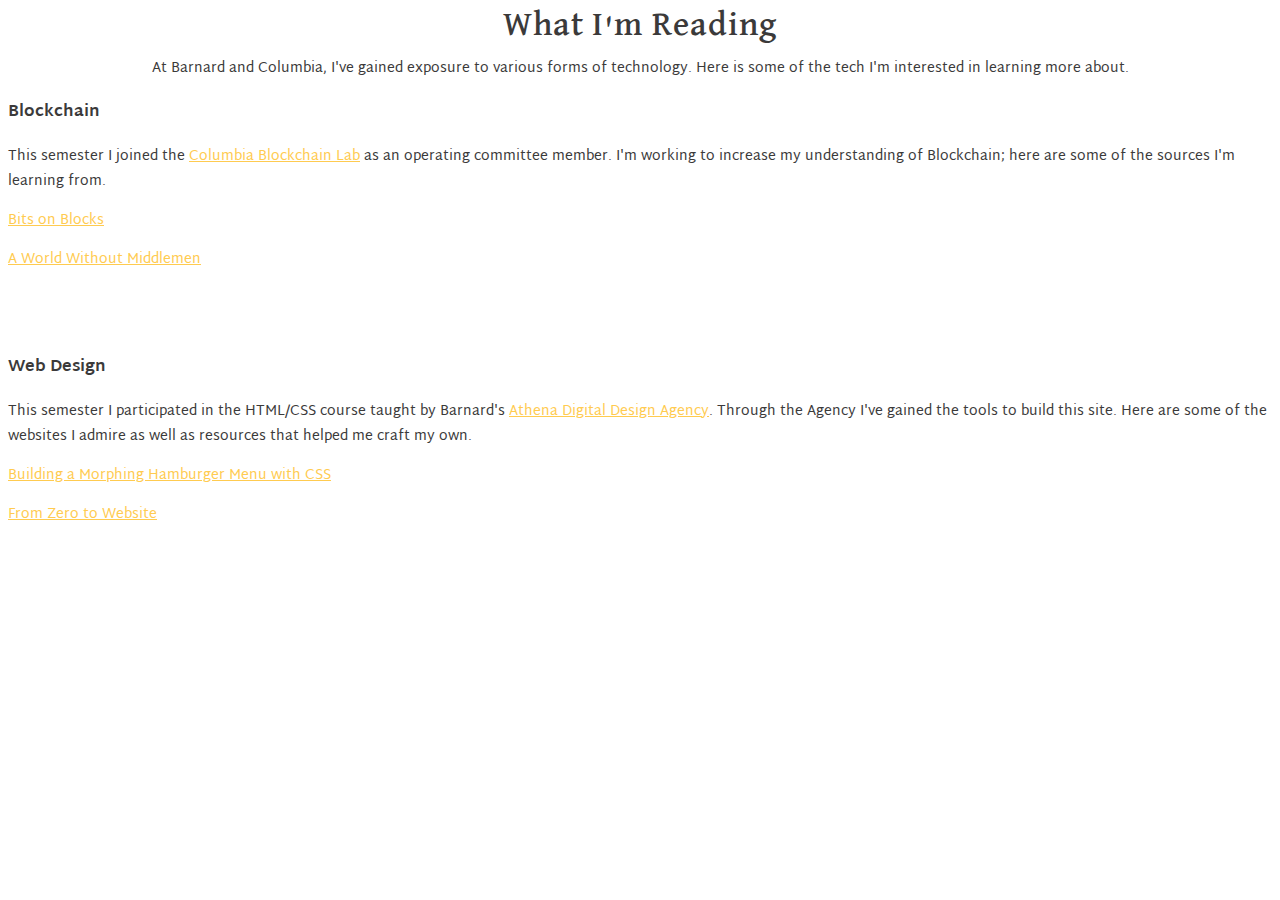
==== reading.html @ f241678f "Add files via upload" ====
<html>
<head>

	<title>Reading - Taylor</title>

	<link href="https://fonts.googleapis.com/css?family=Alegreya+Sans:300|Amiri|Gentium+Book+Basic|Manuale|Martel+Sans:300|Merriweather|Merriweather+Sans|Yantramanav|Adamina|Playfair+Display+SC|David+Libre|Scheherazade" rel="stylesheet">

	<link rel="stylesheet" type="text/css" href="taylormurrell.css">


<body>
	<center><h1>What I'm Reading</h1></center>

	<center><p>At Barnard and Columbia, I've gained exposure to various forms of technology. Here is some of the tech I'm interested in learning more about.</p></center>


	<div class="readingsections">
	<div id="blockchain">
	<strong><h3>Blockchain</h3></strong>
	<p>This semester I joined the <a href="http://www.columbiablockchainlab.com/">Columbia Blockchain Lab</a> as an operating committee member. I'm working to increase my understanding of Blockchain; here are some of the sources I'm learning from.
	</p>

	<p><a href="https://bitsonblocks.net/2015/09/09/a-gentle-introduction-to-blockchain-technology/">Bits on Blocks</a></p>

	<p><a href="https://hbr.org/2017/03/the-promise-of-blockchain-is-a-world-without-middlemen">A World Without Middlemen</a></p>
	</div>
	</div>
	<br>
	<br>

	<div id="webdesign" div class="readingsections">
	<strong><h3>Web Design</h3></strong>
	<p>This semester I participated in the HTML/CSS course taught by Barnard's <a href="http://athenadigitaldesign.org/">Athena Digital Design Agency</a>. Through the Agency I've gained the tools to build this site. Here are some of the websites I admire as well as resources that helped me craft my own.</p>
	</div>


	<p><a href="https://scotch.io/tutorials/building-a-morphing-hamburger-menu-with-css">Building a Morphing Hamburger Menu with CSS
</a>
	</p>
	<p><a href="http://evan.land/jade/">From Zero to Website</a></p>
	<br>
	<br>

</body>


</head>
</html>
---- taylormurrell.css ----
body {
	font-size: 40px;

	font-family: 'Martel Sans', Helvetica;
	color: #3b3a3a;
}

h1{
	font-family: 'David Libre', Times;
	color: #3b3a3a;
	margin-bottom: 0px;
	vertical-align: middle;
	font-weight: 500;
	letter-spacing: 1.1px;
	font-size: 64px;
}

.avatar{
	display: flex;

	width: 220px;
	height: 220px;
	border-radius: 50%;
	margin: 0 auto;
	background-image:url();
}

.bio{
	background-color: white;
	margin-top: 0;
    	margin-left: -8px;
   	width: 100vw;
    	height: 88vh;
   	min-height: 300px;
    	max-height: 300px;
    	padding: 6vh 0;
}

a{
	color:#ffcb50;
}


/*creates picture grid*/
.wrapper{
	width: 850px;
	padding:12.5px 0 0 12.5px;
	background-color: white;

	display: flex;
	flex-wrap: wrap;
	justify-content: space-between;
}

.pics{
/* style the grid items */
    display: block;
    width: 200px;
    height: 200px;
    background-color: #FAC8CD;
    margin-right: 12.5px;
    margin-bottom: 12.5px;
}
	

/*override mobile rules*/
@media(min-width: 600px){
  body{
  	font-size:14px;
  }
  h1{
  	font-size: 34px;
  }

  .page-wrap{
	max-width: 800px;
	margin: 0 auto;
	}
}

/*desktop rules*/
@media(min-width: 1000){
	body{
  	font-size:60px;
  }
  h1{
  	font-size: 70px;
  }

}
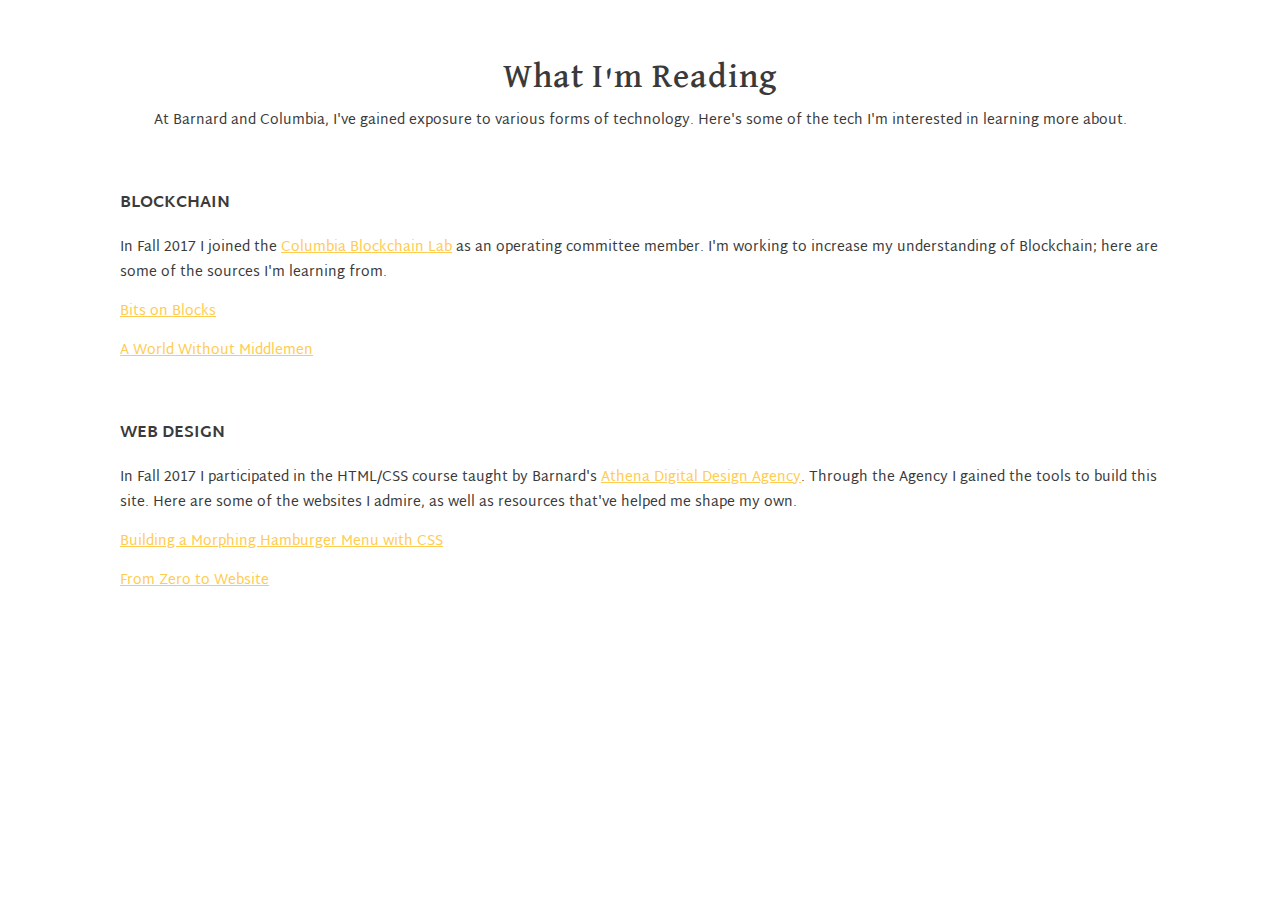
==== commit 87e49c09: "Add files via upload" ====
--- a/reading.html
+++ b/reading.html
@@ -11,13 +11,12 @@
 <body>
 	<center><h1>What I'm Reading</h1></center>
 
-	<center><p>At Barnard and Columbia, I've gained exposure to various forms of technology. Here is some of the tech I'm interested in learning more about.</p></center>
+	<center><p>At Barnard and Columbia, I've gained exposure to various forms of technology. Here's some of the tech I'm interested in learning more about.</p></center>
+	<br>
 
-
-	<div class="readingsections">
-	<div id="blockchain">
-	<strong><h3>Blockchain</h3></strong>
-	<p>This semester I joined the <a href="http://www.columbiablockchainlab.com/">Columbia Blockchain Lab</a> as an operating committee member. I'm working to increase my understanding of Blockchain; here are some of the sources I'm learning from.
+	<div id="blockchain" div class="readingsections">
+	<strong><h3>BLOCKCHAIN</h3></strong>
+	<p>In Fall 2017 I joined the <a href="http://www.columbiablockchainlab.com/">Columbia Blockchain Lab</a> as an operating committee member. I'm working to increase my understanding of Blockchain; here are some of the sources I'm learning from.
 	</p>
 
 	<p><a href="https://bitsonblocks.net/2015/09/09/a-gentle-introduction-to-blockchain-technology/">Bits on Blocks</a></p>
@@ -26,11 +25,10 @@
 	</div>
 	</div>
 	<br>
-	<br>
 
 	<div id="webdesign" div class="readingsections">
-	<strong><h3>Web Design</h3></strong>
-	<p>This semester I participated in the HTML/CSS course taught by Barnard's <a href="http://athenadigitaldesign.org/">Athena Digital Design Agency</a>. Through the Agency I've gained the tools to build this site. Here are some of the websites I admire as well as resources that helped me craft my own.</p>
+	<strong><h3>WEB DESIGN</h3></strong>
+	<p>In Fall 2017 I participated in the HTML/CSS course taught by Barnard's <a href="http://athenadigitaldesign.org/">Athena Digital Design Agency</a>. Through the Agency I gained the tools to build this site. Here are some of the websites I admire, as well as resources that've helped me shape my own.</p>
 	</div>
 
 
@@ -39,7 +37,6 @@
 	</p>
 	<p><a href="http://evan.land/jade/">From Zero to Website</a></p>
 	<br>
-	<br>
 
 </body>
 
--- a/taylormurrell.css
+++ b/taylormurrell.css
@@ -3,16 +3,21 @@
 
 	font-family: 'Martel Sans', Helvetica;
 	color: #3b3a3a;
+	margin-left:120px;
+	margin-right:120px;
+	margin-top:60px;
 }
 
 h1{
 	font-family: 'David Libre', Times;
 	color: #3b3a3a;
 	margin-bottom: 0px;
-	vertical-align: middle;
+	margin-left:120px;
+	margin-right:120px;
 	font-weight: 500;
 	letter-spacing: 1.1px;
 	font-size: 64px;
+	top: 0px;
 }
 
 .avatar{
@@ -27,19 +32,37 @@
 
 .bio{
 	background-color: white;
-	margin-top: 0;
-    	margin-left: -8px;
-   	width: 100vw;
-    	height: 88vh;
-   	min-height: 300px;
-    	max-height: 300px;
-    	padding: 6vh 0;
+	margin-left:400;
+	margin-right:400;
 }
 
 a{
 	color:#ffcb50;
 }
 
+.menu {
+	list-style: none;
+	margin: 0;
+	padding: 0;
+}
+
+/* make the list items look more like buttons */
+.menu li{
+	width: 100px;
+	text-align: center;
+
+	display: inline-block;
+	margin-right: -5px;
+}
+
+/* style the the visited links */
+.menu a {
+	color: #262625;
+	text-decoration: none;
+
+	width: 100%;
+	display: block;
+}
 
 /*creates picture grid*/
 .wrapper{
@@ -55,12 +78,14 @@
 .pics{
 /* style the grid items */
     display: block;
+    flex-wrap: wrap;
     width: 200px;
     height: 200px;
-    background-color: #FAC8CD;
+    background-color: #e6e1de;
     margin-right: 12.5px;
     margin-bottom: 12.5px;
 }
+
 	
 
 /*override mobile rules*/
@@ -68,6 +93,7 @@
   body{
   	font-size:14px;
   }
+
   h1{
   	font-size: 34px;
   }
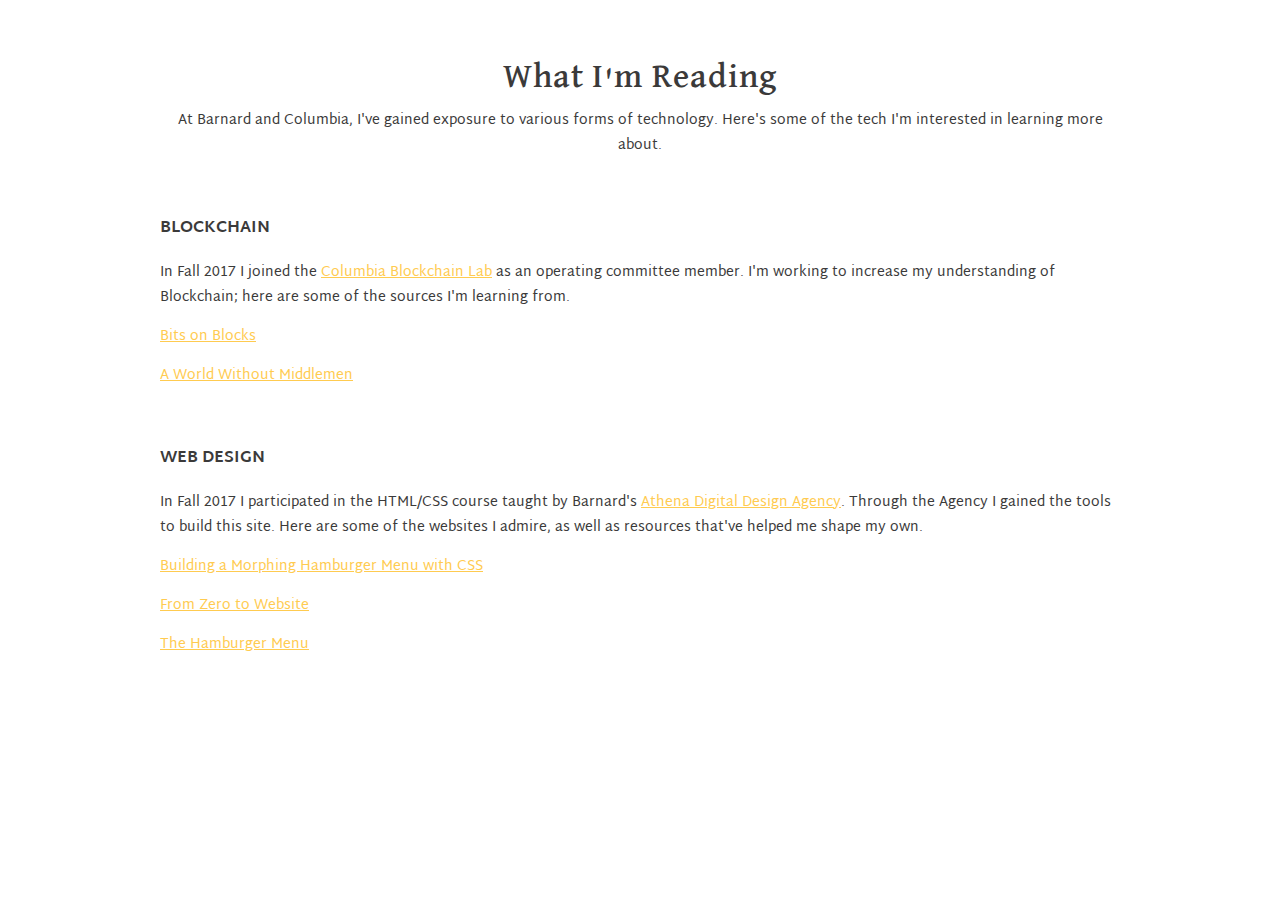
==== commit e163796a: "Add files via upload" ====
--- a/reading.html
+++ b/reading.html
@@ -6,7 +6,7 @@
 	<link href="https://fonts.googleapis.com/css?family=Alegreya+Sans:300|Amiri|Gentium+Book+Basic|Manuale|Martel+Sans:300|Merriweather|Merriweather+Sans|Yantramanav|Adamina|Playfair+Display+SC|David+Libre|Scheherazade" rel="stylesheet">
 
 	<link rel="stylesheet" type="text/css" href="taylormurrell.css">
-
+</head>
 
 <body>
 	<center><h1>What I'm Reading</h1></center>
@@ -32,14 +32,9 @@
 	</div>
 
 
-	<p><a href="https://scotch.io/tutorials/building-a-morphing-hamburger-menu-with-css">Building a Morphing Hamburger Menu with CSS
-</a>
-	</p>
+	<p><a href="https://scotch.io/tutorials/building-a-morphing-hamburger-menu-with-css">Building a Morphing Hamburger Menu with CSS</a></p>
 	<p><a href="http://evan.land/jade/">From Zero to Website</a></p>
-	<br>
 
+	<p><a href="http://inspirationalpixels.com/tutorials/creating-a-responsive-menu-with-html-css-jquery">The Hamburger Menu</a></p>
 </body>
-
-
-</head>
 </html>--- a/taylormurrell.css
+++ b/taylormurrell.css
@@ -3,8 +3,8 @@
 
 	font-family: 'Martel Sans', Helvetica;
 	color: #3b3a3a;
-	margin-left:120px;
-	margin-right:120px;
+	margin-left:160px;
+	margin-right:160px;
 	margin-top:60px;
 }
 
@@ -40,7 +40,9 @@
 	color:#ffcb50;
 }
 
-.menu {
+
+/*menu properties*/
+.menu{
 	list-style: none;
 	margin: 0;
 	padding: 0;
@@ -51,7 +53,7 @@
 	width: 100px;
 	text-align: center;
 
-	display: inline-block;
+	display: block;
 	margin-right: -5px;
 }
 
@@ -63,30 +65,6 @@
 	width: 100%;
 	display: block;
 }
-
-/*creates picture grid*/
-.wrapper{
-	width: 850px;
-	padding:12.5px 0 0 12.5px;
-	background-color: white;
-
-	display: flex;
-	flex-wrap: wrap;
-	justify-content: space-between;
-}
-
-.pics{
-/* style the grid items */
-    display: block;
-    flex-wrap: wrap;
-    width: 200px;
-    height: 200px;
-    background-color: #e6e1de;
-    margin-right: 12.5px;
-    margin-bottom: 12.5px;
-}
-
-	
 
 /*override mobile rules*/
 @media(min-width: 600px){
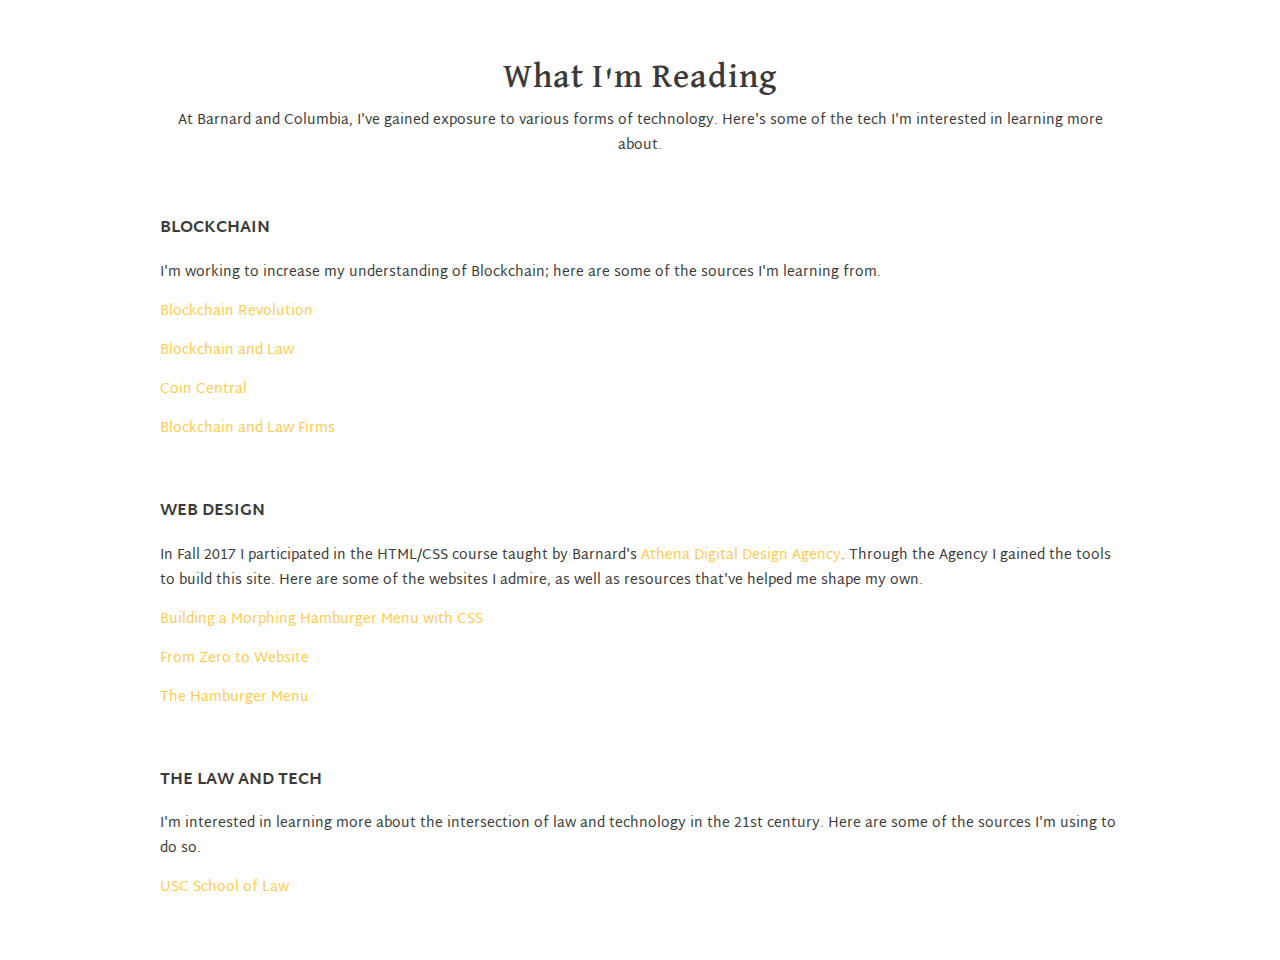
==== commit 501af8a5: "Update reading.html" ====
--- a/reading.html
+++ b/reading.html
@@ -3,25 +3,30 @@
 
 	<title>Reading - Taylor</title>
 
-	<link href="https://fonts.googleapis.com/css?family=Alegreya+Sans:300|Amiri|Gentium+Book+Basic|Manuale|Martel+Sans:300|Merriweather|Merriweather+Sans|Yantramanav|Adamina|Playfair+Display+SC|David+Libre|Scheherazade" rel="stylesheet">
+	<link href="https://fonts.googleapis.com/css?family=Martel+Sans:300|David+Libre" rel="stylesheet">
 
 	<link rel="stylesheet" type="text/css" href="taylormurrell.css">
 </head>
 
 <body>
-	<center><h1>What I'm Reading</h1></center>
+	<a href="https://taylormurrell.github.io/"><center><h1>What I'm Reading</h1></center></a>
 
 	<center><p>At Barnard and Columbia, I've gained exposure to various forms of technology. Here's some of the tech I'm interested in learning more about.</p></center>
 	<br>
 
 	<div id="blockchain" div class="readingsections">
 	<strong><h3>BLOCKCHAIN</h3></strong>
-	<p>In Fall 2017 I joined the <a href="http://www.columbiablockchainlab.com/">Columbia Blockchain Lab</a> as an operating committee member. I'm working to increase my understanding of Blockchain; here are some of the sources I'm learning from.
+	<p>I'm working to increase my understanding of Blockchain; here are some of the sources I'm learning from.
 	</p>
 
-	<p><a href="https://bitsonblocks.net/2015/09/09/a-gentle-introduction-to-blockchain-technology/">Bits on Blocks</a></p>
+	<p><a href="https://www.chapters.indigo.ca/en-ca/books/blockchain-revolution-how-the-technology/9780670069972-item.html?ikwid=blockchain+revolution&ikwsec=Home&ikwidx=0">Blockchain Revolution</a></p>
 
-	<p><a href="https://hbr.org/2017/03/the-promise-of-blockchain-is-a-world-without-middlemen">A World Without Middlemen</a></p>
+	<p><a href="https://www.law.com/sites/almstaff/2017/08/04/dont-know-what-blockchain-is-you-should-this-law-prof-can-help/?slreturn=20171129131705">Blockchain and Law</a></p>
+
+	<p><a href="https://coincentral.com/">Coin Central</a></p>
+
+	<p><a href="https://www.forbes.com/sites/bernardmarr/2017/08/15/practical-examples-of-how-blockchains-will-be-used-in-legal-firms/#56728b2566a7">Blockchain and Law Firms</a></p>
+
 	</div>
 	</div>
 	<br>
@@ -36,5 +41,16 @@
 	<p><a href="http://evan.land/jade/">From Zero to Website</a></p>
 
 	<p><a href="http://inspirationalpixels.com/tutorials/creating-a-responsive-menu-with-html-css-jquery">The Hamburger Menu</a></p>
+	<br>
+
+
+	<div id="techpodcast" div class="readingsections">
+	<strong><h3>THE LAW AND TECH</h3></strong>
+
+	<p>I'm interested in learning more about the intersection of law and technology in the 21st century. Here are some of the sources I'm using to do so.</p>
+
+	<p><a href="https://itunes.apple.com/us/podcast/practice-law-in-21st-century-intersection-law-technology/id623233961?mt=2">USC School of Law</a></p>
 </body>
-</html>+
+
+</html>
--- a/taylormurrell.css
+++ b/taylormurrell.css
@@ -6,14 +6,15 @@
 	margin-left:160px;
 	margin-right:160px;
 	margin-top:60px;
+	margin-bottom:60px;
 }
 
 h1{
 	font-family: 'David Libre', Times;
 	color: #3b3a3a;
 	margin-bottom: 0px;
-	margin-left:120px;
-	margin-right:120px;
+	margin-left:auto;
+	margin-right:auto;
 	font-weight: 500;
 	letter-spacing: 1.1px;
 	font-size: 64px;
@@ -22,12 +23,11 @@
 
 .avatar{
 	display: flex;
-
-	width: 220px;
-	height: 220px;
 	border-radius: 50%;
-	margin: 0 auto;
-	background-image:url();
+	width: 250px;
+	height: 250px;
+	margin-left: auto;
+	margin-right: auto;
 }
 
 .bio{
@@ -36,10 +36,19 @@
 	margin-right:400;
 }
 
+#bio-text{
+	margin-left:auto;
+	margin-right:auto;
+}
+
 a{
 	color:#ffcb50;
+	text-decoration:none;
 }
 
+a:hover {
+	color:#E8B949;
+}
 
 /*menu properties*/
 .menu{
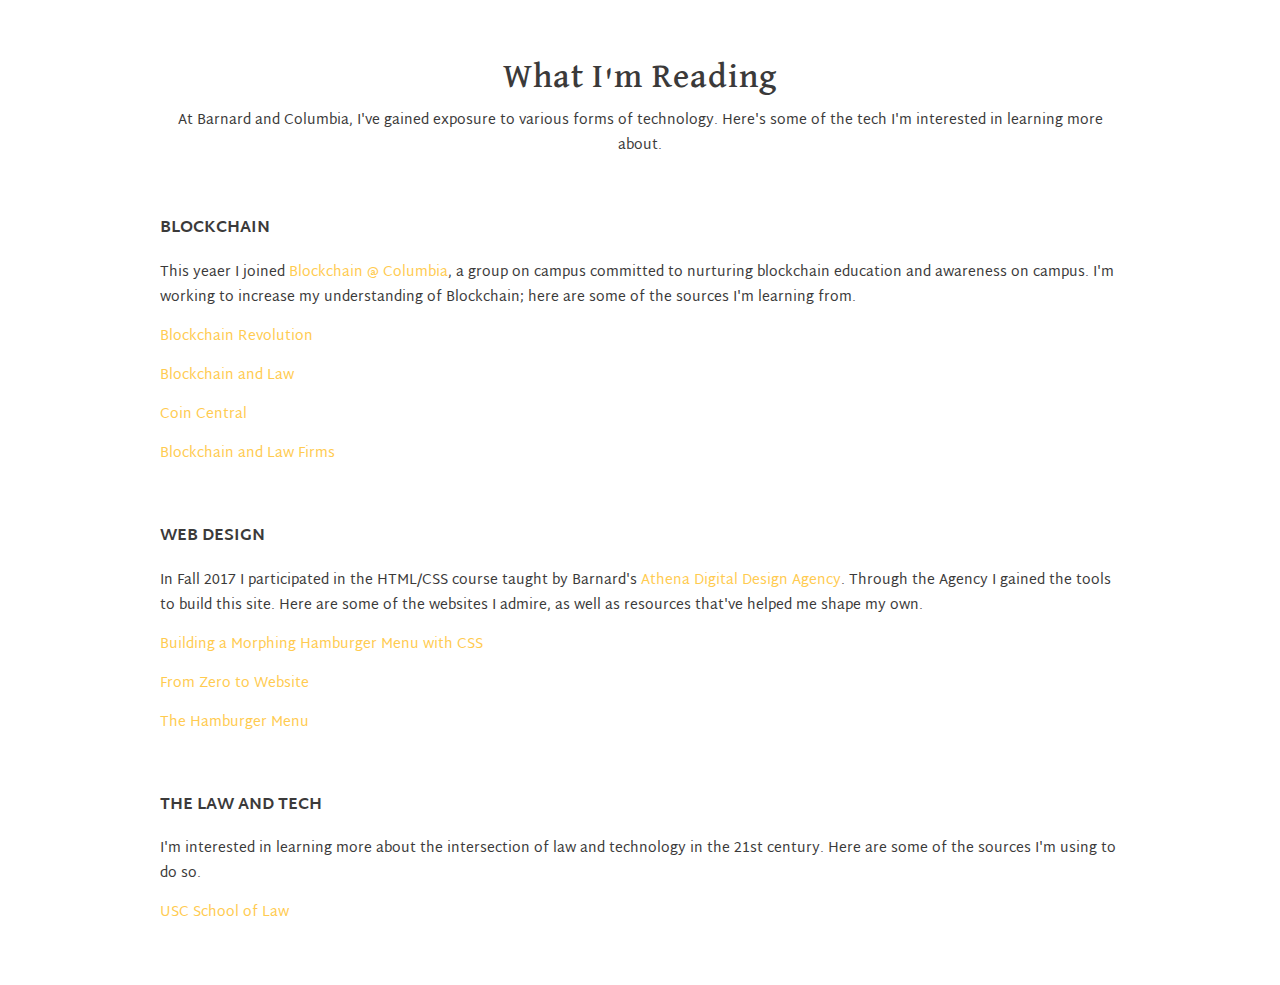
==== commit 9fe50e05: "Update reading.html" ====
--- a/reading.html
+++ b/reading.html
@@ -16,7 +16,7 @@
 
 	<div id="blockchain" div class="readingsections">
 	<strong><h3>BLOCKCHAIN</h3></strong>
-	<p>I'm working to increase my understanding of Blockchain; here are some of the sources I'm learning from.
+	<p>This yeaer I joined <a href="https://www.blockchainatcolumbia.com/">Blockchain @ Columbia</a>, a group on campus committed to nurturing blockchain education and awareness on campus. I'm working to increase my understanding of Blockchain; here are some of the sources I'm learning from.
 	</p>
 
 	<p><a href="https://www.chapters.indigo.ca/en-ca/books/blockchain-revolution-how-the-technology/9780670069972-item.html?ikwid=blockchain+revolution&ikwsec=Home&ikwidx=0">Blockchain Revolution</a></p>
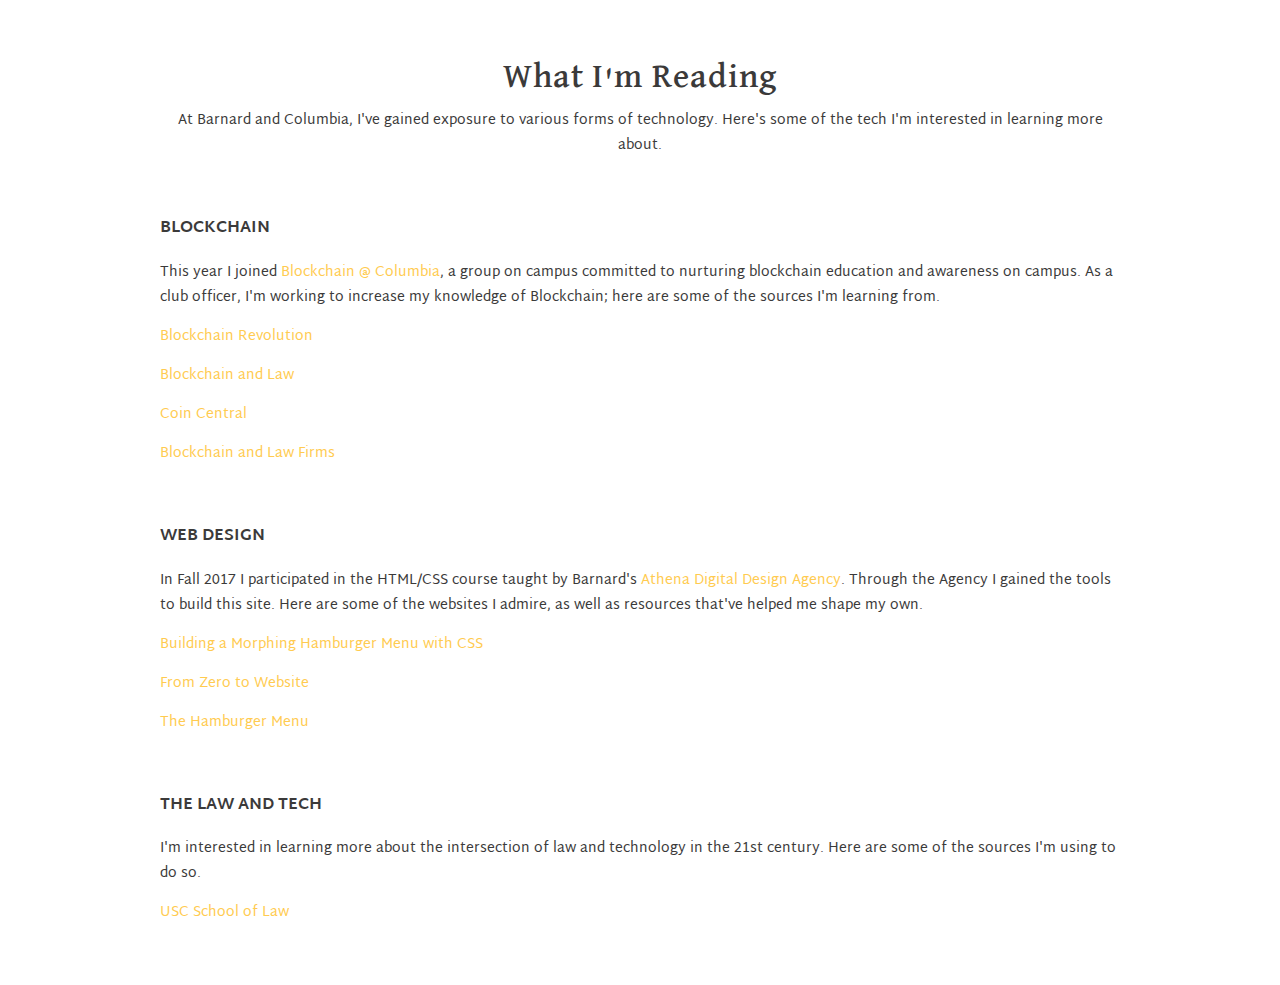
==== commit 039556f8: "Update reading.html" ====
--- a/reading.html
+++ b/reading.html
@@ -16,7 +16,7 @@
 
 	<div id="blockchain" div class="readingsections">
 	<strong><h3>BLOCKCHAIN</h3></strong>
-	<p>This yeaer I joined <a href="https://www.blockchainatcolumbia.com/">Blockchain @ Columbia</a>, a group on campus committed to nurturing blockchain education and awareness on campus. I'm working to increase my understanding of Blockchain; here are some of the sources I'm learning from.
+	<p>This year I joined <a href="https://www.blockchainatcolumbia.com/">Blockchain @ Columbia</a>, a group on campus committed to nurturing blockchain education and awareness on campus. As a club officer, I'm working to increase my knowledge of Blockchain; here are some of the sources I'm learning from.
 	</p>
 
 	<p><a href="https://www.chapters.indigo.ca/en-ca/books/blockchain-revolution-how-the-technology/9780670069972-item.html?ikwid=blockchain+revolution&ikwsec=Home&ikwidx=0">Blockchain Revolution</a></p>
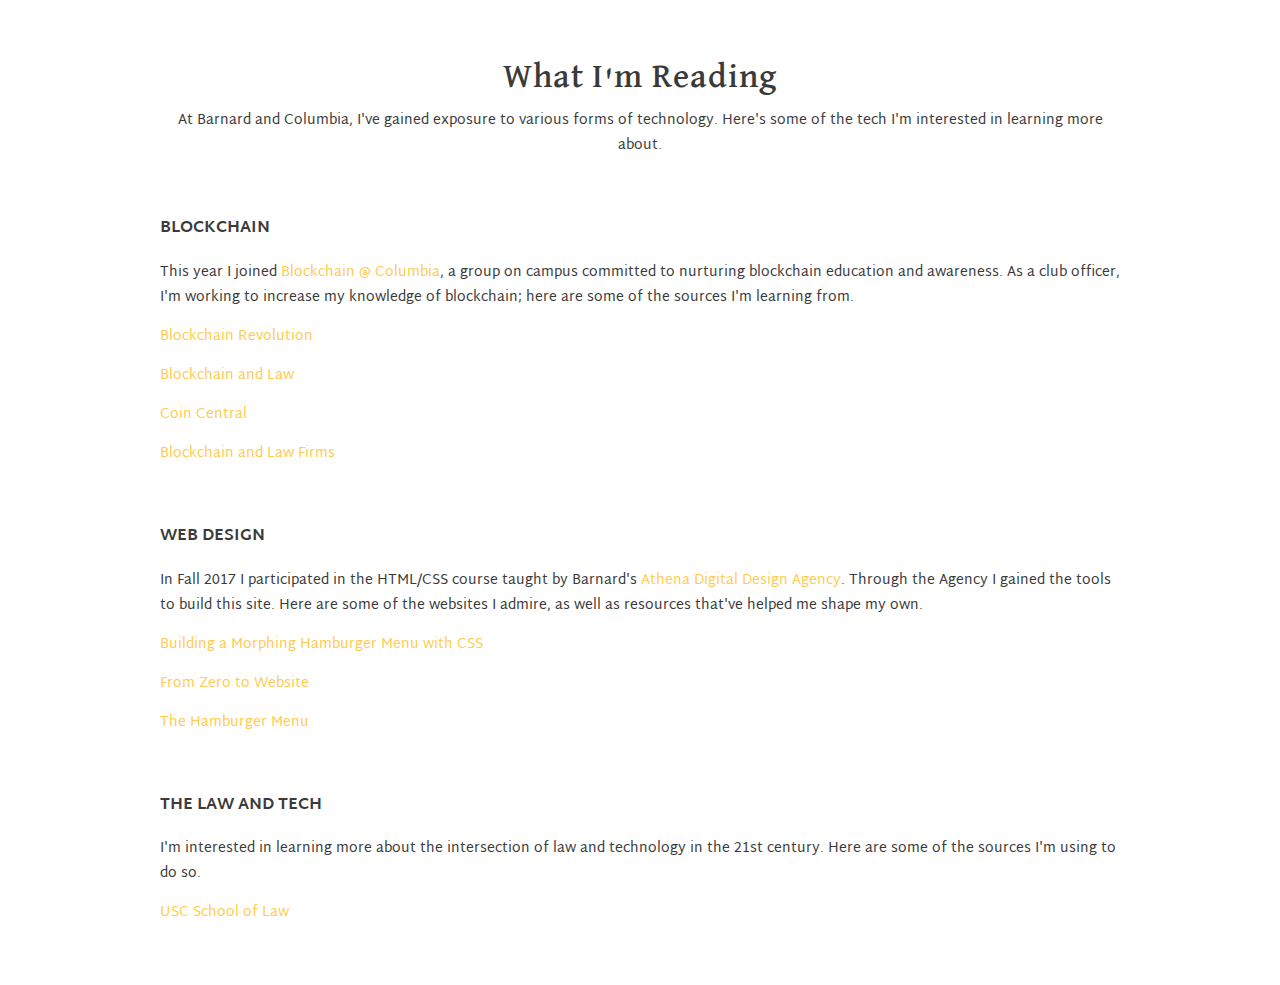
==== commit c4d2d37a: "Update reading.html" ====
--- a/reading.html
+++ b/reading.html
@@ -16,7 +16,7 @@
 
 	<div id="blockchain" div class="readingsections">
 	<strong><h3>BLOCKCHAIN</h3></strong>
-	<p>This year I joined <a href="https://www.blockchainatcolumbia.com/">Blockchain @ Columbia</a>, a group on campus committed to nurturing blockchain education and awareness on campus. As a club officer, I'm working to increase my knowledge of Blockchain; here are some of the sources I'm learning from.
+	<p>This year I joined <a href="https://www.blockchainatcolumbia.com/">Blockchain @ Columbia</a>, a group on campus committed to nurturing blockchain education and awareness. As a club officer, I'm working to increase my knowledge of blockchain; here are some of the sources I'm learning from.
 	</p>
 
 	<p><a href="https://www.chapters.indigo.ca/en-ca/books/blockchain-revolution-how-the-technology/9780670069972-item.html?ikwid=blockchain+revolution&ikwsec=Home&ikwidx=0">Blockchain Revolution</a></p>
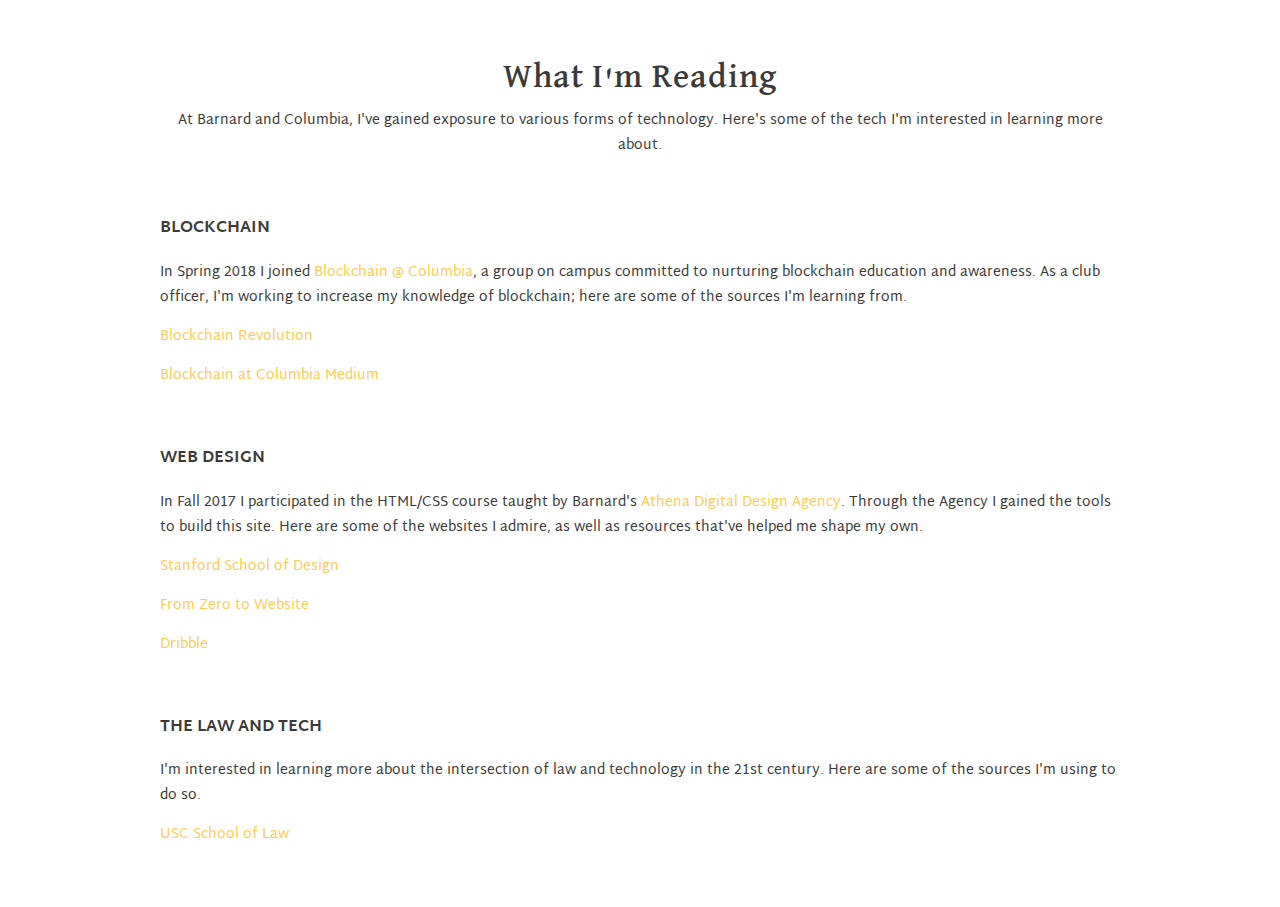
==== commit 0865de14: "Update reading.html" ====
--- a/reading.html
+++ b/reading.html
@@ -16,17 +16,13 @@
 
 	<div id="blockchain" div class="readingsections">
 	<strong><h3>BLOCKCHAIN</h3></strong>
-	<p>This year I joined <a href="https://www.blockchainatcolumbia.com/">Blockchain @ Columbia</a>, a group on campus committed to nurturing blockchain education and awareness. As a club officer, I'm working to increase my knowledge of blockchain; here are some of the sources I'm learning from.
+	<p>In Spring 2018 I joined <a href="https://www.blockchainatcolumbia.com/">Blockchain @ Columbia</a>, a group on campus committed to nurturing blockchain education and awareness. As a club officer, I'm working to increase my knowledge of blockchain; here are some of the sources I'm learning from.
 	</p>
 
 	<p><a href="https://www.chapters.indigo.ca/en-ca/books/blockchain-revolution-how-the-technology/9780670069972-item.html?ikwid=blockchain+revolution&ikwsec=Home&ikwidx=0">Blockchain Revolution</a></p>
 
-	<p><a href="https://www.law.com/sites/almstaff/2017/08/04/dont-know-what-blockchain-is-you-should-this-law-prof-can-help/?slreturn=20171129131705">Blockchain and Law</a></p>
-
-	<p><a href="https://coincentral.com/">Coin Central</a></p>
-
-	<p><a href="https://www.forbes.com/sites/bernardmarr/2017/08/15/practical-examples-of-how-blockchains-will-be-used-in-legal-firms/#56728b2566a7">Blockchain and Law Firms</a></p>
-
+	<p><a href="https://medium.com/blockchain-at-columbia">Blockchain at Columbia Medium</a></p>
+		
 	</div>
 	</div>
 	<br>
@@ -36,11 +32,14 @@
 	<p>In Fall 2017 I participated in the HTML/CSS course taught by Barnard's <a href="http://athenadigitaldesign.org/">Athena Digital Design Agency</a>. Through the Agency I gained the tools to build this site. Here are some of the websites I admire, as well as resources that've helped me shape my own.</p>
 	</div>
 
+	<p><a href="https://dschool.stanford.edu/">Stanford School of Design</a></p>
 
-	<p><a href="https://scotch.io/tutorials/building-a-morphing-hamburger-menu-with-css">Building a Morphing Hamburger Menu with CSS</a></p>
 	<p><a href="http://evan.land/jade/">From Zero to Website</a></p>
 
-	<p><a href="http://inspirationalpixels.com/tutorials/creating-a-responsive-menu-with-html-css-jquery">The Hamburger Menu</a></p>
+	<p><a href="https://dribbble.com/">Dribble</a></p>
+	
+	</div>
+	</div>
 	<br>
 
 
@@ -50,6 +49,9 @@
 	<p>I'm interested in learning more about the intersection of law and technology in the 21st century. Here are some of the sources I'm using to do so.</p>
 
 	<p><a href="https://itunes.apple.com/us/podcast/practice-law-in-21st-century-intersection-law-technology/id623233961?mt=2">USC School of Law</a></p>
+	
+	</div>
+	</div>
 </body>
 
 
